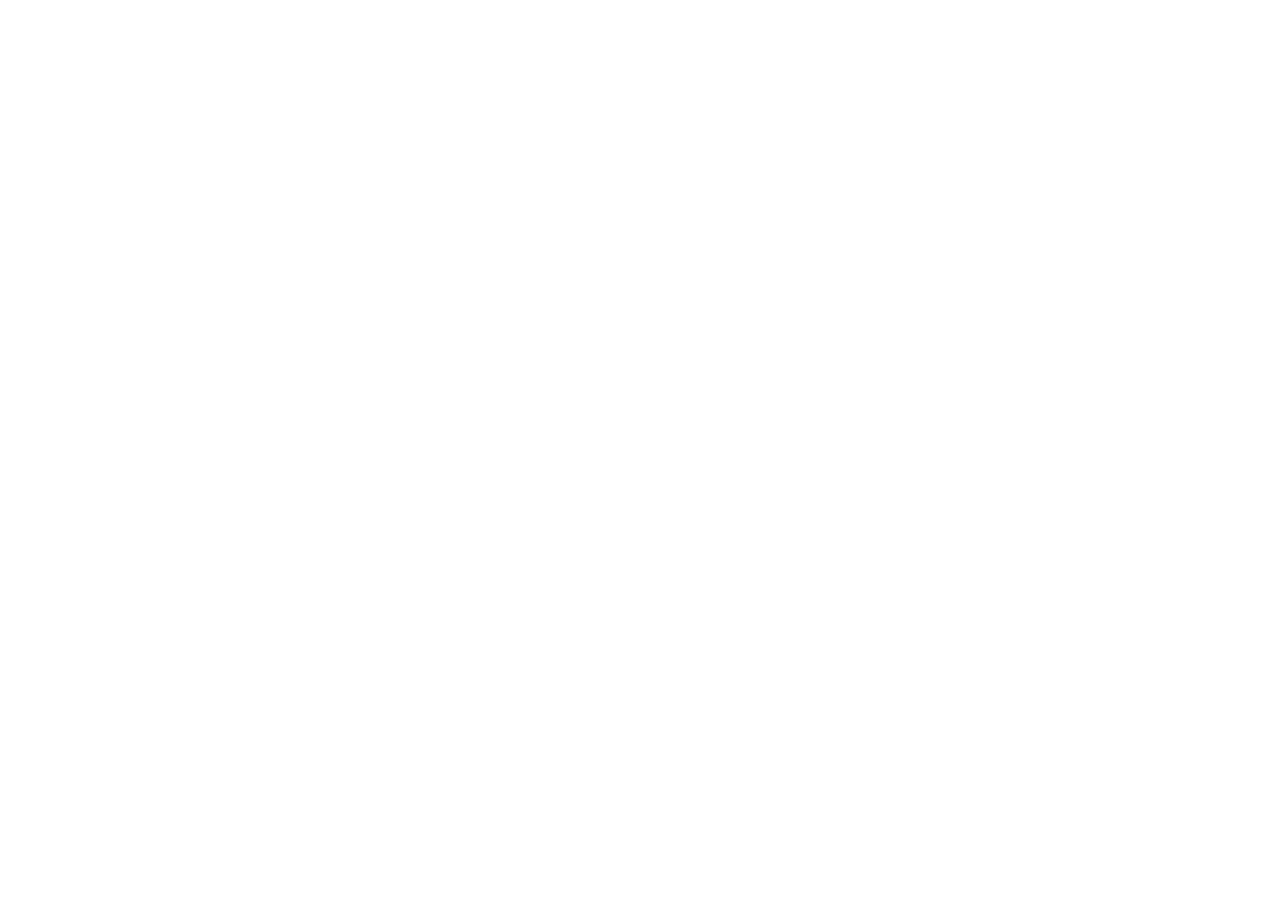
==== 2.html @ c3b14320 "ujdonsagok" ====
<!DOCTYPE html>
<html lang="en">
<head>
    <meta charset="UTF-8">
    <meta http-equiv="X-UA-Compatible" content="IE=edge">
    <meta name="viewport" content="width=device-width, initial-scale=1.0">
    <title>BMW</title>
</head>
<body>
    
</body>
</html>
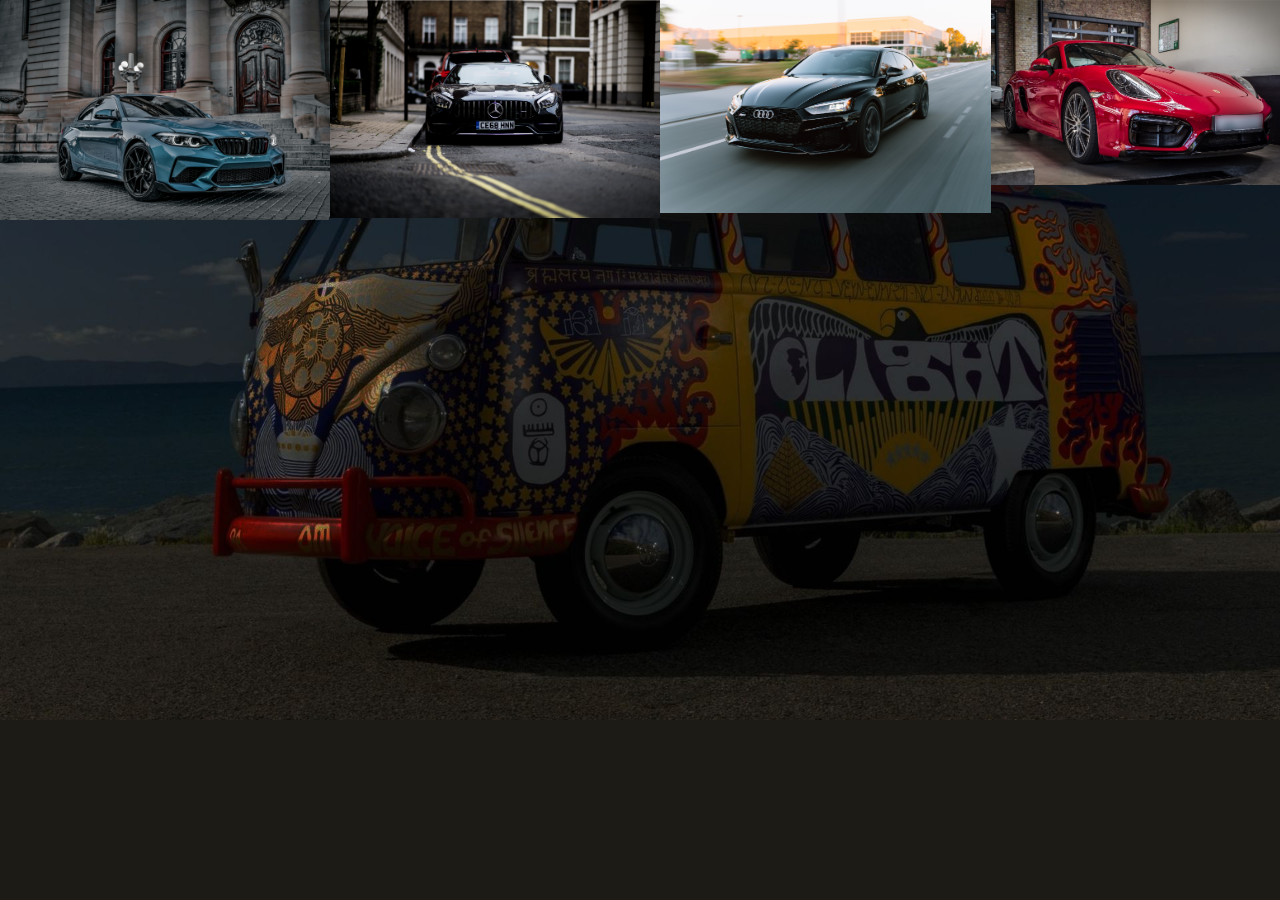
==== commit cd26860d: "cia" ====
--- a/2.html
+++ b/2.html
@@ -1,12 +1,29 @@
 <!DOCTYPE html>
-<html lang="en">
+<html lang="hu">
 <head>
     <meta charset="UTF-8">
     <meta http-equiv="X-UA-Compatible" content="IE=edge">
     <meta name="viewport" content="width=device-width, initial-scale=1.0">
-    <title>BMW</title>
+    <title>Autók</title>
+    <link
+            href="https://cdn.jsdelivr.net/npm/bootstrap@5.3.0-alpha3/dist/css/bootstrap.min.css"
+            rel="stylesheet"
+            integrity="sha384-KK94CHFLLe+nY2dmCWGMq91rCGa5gtU4mk92HdvYe+M/SXH301p5ILy+dN9+nJOZ"
+            crossorigin="anonymous">
+    <link rel="stylesheet" href="css/style2.css">
 </head>
 <body>
-    
+    <main >
+        <div class="cards row">
+            <div class="card1 col-12 col-md-6 col-lg-3"><img src="pics/bmw.png" alt="BMW" title="BMW"></div>
+            <div class="card2 col-12 col-md-6 col-lg-3"><img src="pics/mercedes.png" alt="Mercedes" title="Mercedes"></div>
+            <div class="card3 col-12 col-md-6 col-lg-3"><img src="pics/audi.png" alt="Audi" title="Audi"></div>
+            <div class="card4 col-12 col-md-6 col-lg-3"><img src="pics/porsche.png" alt="Porsche" title="Porsche"></div>
+        </div>
+    </main>
+    <script
+            src="https://cdn.jsdelivr.net/npm/bootstrap@5.3.0-alpha3/dist/js/bootstrap.bundle.min.js"
+            integrity="sha384-ENjdO4Dr2bkBIFxQpeoTz1HIcje39Wm4jDKdf19U8gI4ddQ3GYNS7NTKfAdVQSZe"
+            crossorigin="anonymous"></script>
 </body>
 </html>--- a/css/style2.css
+++ b/css/style2.css
@@ -0,0 +1,22 @@
+@import url('https://fonts.googleapis.com/css2?family=Wix+Madefor+Display:wght@400;500;600;700&display=swap');
+
+* {
+    box-sizing: border-box;
+    margin: 0;
+    padding: 0;
+}
+
+img {
+    width: 100%;
+}
+body{
+    background-image: url(../pics/230804_source.jpg);
+    background-repeat: no-repeat;
+    background-size: cover;
+    background-color: rgb(29,27,21);
+
+}
+.cards{
+    display: flex;
+}
+
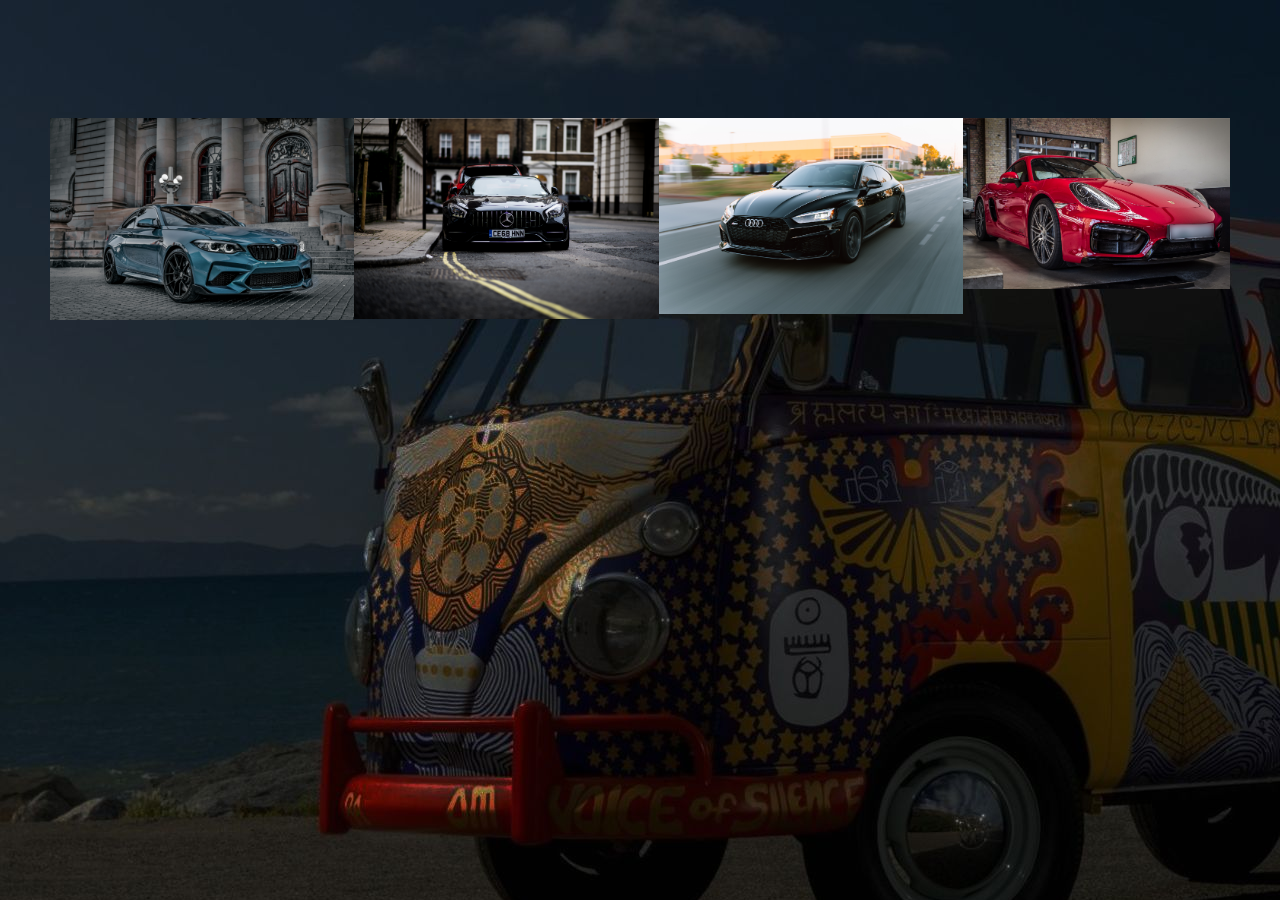
==== commit 6460e326: "mindenfele" ====
--- a/2.html
+++ b/2.html
@@ -1,29 +1,38 @@
 <!DOCTYPE html>
 <html lang="hu">
-<head>
-    <meta charset="UTF-8">
-    <meta http-equiv="X-UA-Compatible" content="IE=edge">
-    <meta name="viewport" content="width=device-width, initial-scale=1.0">
-    <title>Autók</title>
-    <link
+    <head>
+        <meta charset="UTF-8">
+        <meta http-equiv="X-UA-Compatible" content="IE=edge">
+        <meta name="viewport" content="width=device-width, initial-scale=1.0">
+        <title>Autók</title>
+        <link
             href="https://cdn.jsdelivr.net/npm/bootstrap@5.3.0-alpha3/dist/css/bootstrap.min.css"
             rel="stylesheet"
             integrity="sha384-KK94CHFLLe+nY2dmCWGMq91rCGa5gtU4mk92HdvYe+M/SXH301p5ILy+dN9+nJOZ"
             crossorigin="anonymous">
-    <link rel="stylesheet" href="css/style2.css">
-</head>
-<body>
-    <main >
-        <div class="cards row">
-            <div class="card1 col-12 col-md-6 col-lg-3"><img src="pics/bmw.png" alt="BMW" title="BMW"></div>
-            <div class="card2 col-12 col-md-6 col-lg-3"><img src="pics/mercedes.png" alt="Mercedes" title="Mercedes"></div>
-            <div class="card3 col-12 col-md-6 col-lg-3"><img src="pics/audi.png" alt="Audi" title="Audi"></div>
-            <div class="card4 col-12 col-md-6 col-lg-3"><img src="pics/porsche.png" alt="Porsche" title="Porsche"></div>
-        </div>
-    </main>
-    <script
+        <link rel="stylesheet" href="css/style2.css">
+    </head>
+    <body>
+        <main>
+            <div class="mycards">
+                <div class="kartyak row">
+                    <a href="for_cars/bmw.html" class="col-12 col-md-6 col-lg-3"><img class="cardok"
+                            src="pics/bmw.png" alt="BMW" title="BMW"></a>
+                    <a href="for_cars/mercedes.html" class="col-12 col-md-6 col-lg-3"><img class="cardok"
+                            src="pics/mercedes.png" alt="Mercedes"
+                            title="Mercedes"></a>
+                    <a href="for_cars/audi.html" class="col-12 col-md-6 col-lg-3"><img class="cardok"
+                            src="pics/audi.png" alt="Audi" title="Audi"></a>
+                    <a href="for_cars/porsche.html" class="col-12 col-md-6 col-lg-3"><img class="cardok"
+                            src="pics/porsche.png" alt="Porsche"
+                            title="Porsche"></a>
+                </div>
+
+            </div>
+        </main>
+        <script
             src="https://cdn.jsdelivr.net/npm/bootstrap@5.3.0-alpha3/dist/js/bootstrap.bundle.min.js"
             integrity="sha384-ENjdO4Dr2bkBIFxQpeoTz1HIcje39Wm4jDKdf19U8gI4ddQ3GYNS7NTKfAdVQSZe"
             crossorigin="anonymous"></script>
-</body>
+    </body>
 </html>--- a/css/style2.css
+++ b/css/style2.css
@@ -12,11 +12,23 @@
 body{
     background-image: url(../pics/230804_source.jpg);
     background-repeat: no-repeat;
-    background-size: cover;
+    background-attachment: fixed;
     background-color: rgb(29,27,21);
 
 }
-.cards{
+
+.kartyak{
     display: flex;
+    margin: 150px 50px 150px 50px;
+}
+a .cardok{
+    margin-bottom: 40px;
+    transform: translateY(-2rem);
+    transition-duration: .5s;
+}
+a .cardok:hover{
+    transform: translateY(2rem);
+    transition-duration: .5s;
 }
 
+
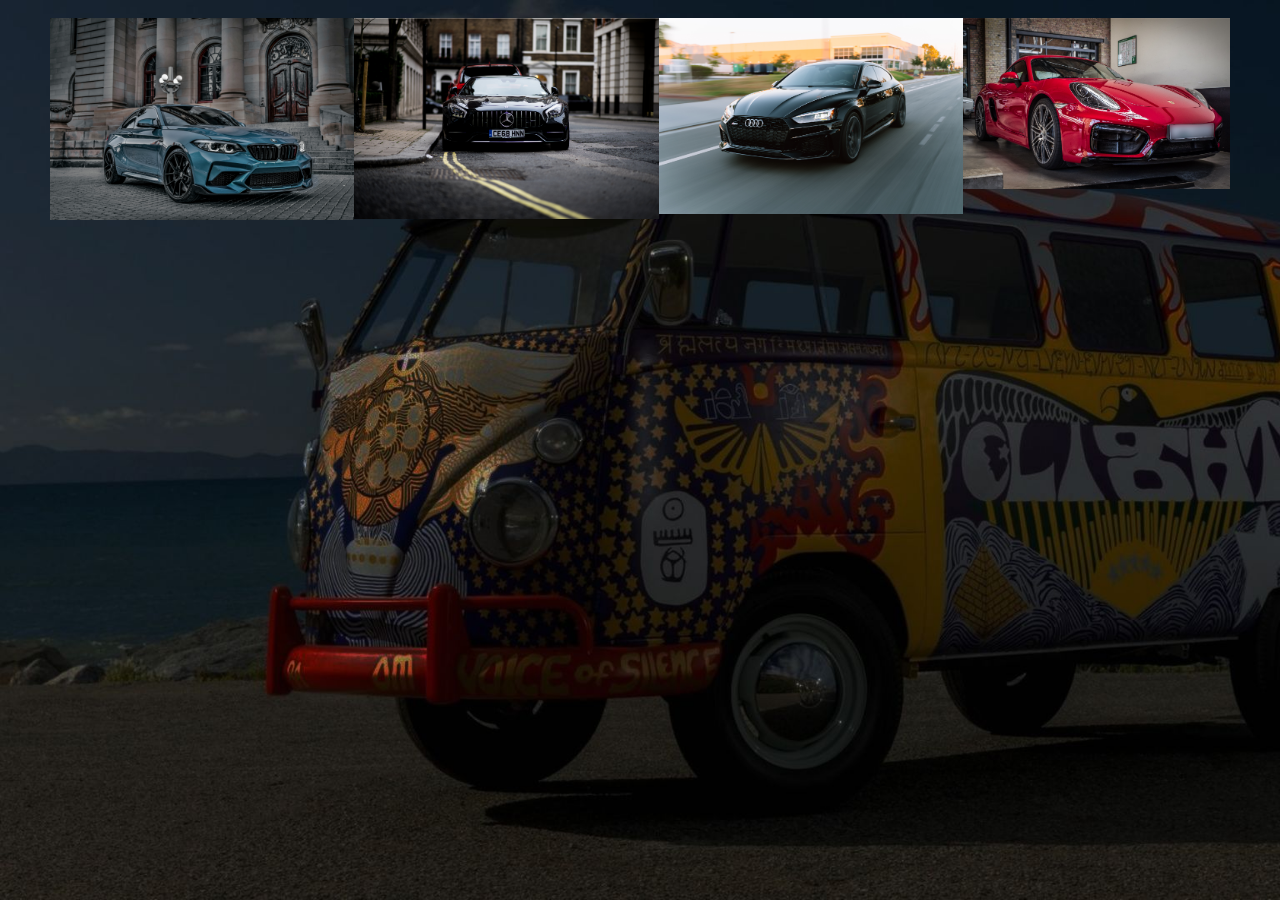
==== commit 7b38225d: "bmws" ====
--- a/2.html
+++ b/2.html
@@ -16,14 +16,14 @@
         <main>
             <div class="mycards">
                 <div class="kartyak row">
-                    <a href="for_cars/bmw.html" class="col-12 col-md-6 col-lg-3"><img class="cardok"
+                    <a href="for_cars/bmw.html" class="col-10 col-md-6 col-lg-3"><img class="cardok"
                             src="pics/bmw.png" alt="BMW" title="BMW"></a>
-                    <a href="for_cars/mercedes.html" class="col-12 col-md-6 col-lg-3"><img class="cardok"
+                    <a href="for_cars/mercedes.html" class="col-10 col-md-6 col-lg-3"><img class="cardok"
                             src="pics/mercedes.png" alt="Mercedes"
                             title="Mercedes"></a>
-                    <a href="for_cars/audi.html" class="col-12 col-md-6 col-lg-3"><img class="cardok"
+                    <a href="for_cars/audi.html" class="col-10 col-md-6 col-lg-3"><img class="cardok"
                             src="pics/audi.png" alt="Audi" title="Audi"></a>
-                    <a href="for_cars/porsche.html" class="col-12 col-md-6 col-lg-3"><img class="cardok"
+                    <a href="for_cars/porsche.html" class="col-10 col-md-6 col-lg-3"><img class="cardok"
                             src="pics/porsche.png" alt="Porsche"
                             title="Porsche"></a>
                 </div>
--- a/css/style2.css
+++ b/css/style2.css
@@ -10,19 +10,19 @@
     width: 100%;
 }
 body{
+    padding: 50px;
     background-image: url(../pics/230804_source.jpg);
     background-repeat: no-repeat;
     background-attachment: fixed;
-    background-color: rgb(29,27,21);
-
+    background-size: cover;
 }
 
 .kartyak{
+    justify-content: center;
     display: flex;
-    margin: 150px 50px 150px 50px;
 }
 a .cardok{
-    margin-bottom: 40px;
+    margin-bottom: 80px;
     transform: translateY(-2rem);
     transition-duration: .5s;
 }
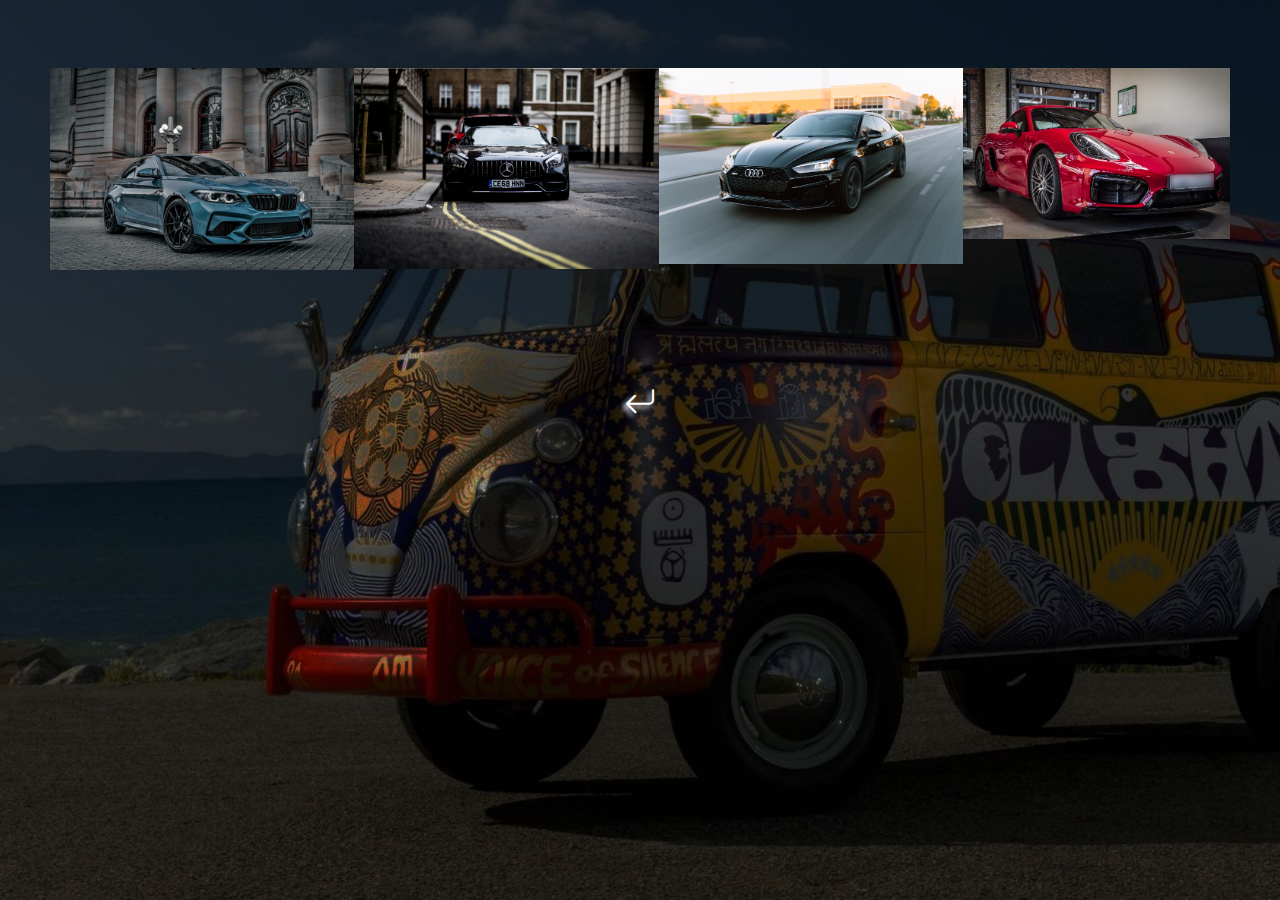
==== commit 00775136: "teljesKÉSZ" ====
--- a/2.html
+++ b/2.html
@@ -11,6 +11,7 @@
             integrity="sha384-KK94CHFLLe+nY2dmCWGMq91rCGa5gtU4mk92HdvYe+M/SXH301p5ILy+dN9+nJOZ"
             crossorigin="anonymous">
         <link rel="stylesheet" href="css/style2.css">
+        <link rel="stylesheet" href="https://cdn.jsdelivr.net/npm/bootstrap-icons@1.10.5/font/bootstrap-icons.css">
     </head>
     <body>
         <main>
@@ -29,7 +30,9 @@
                 </div>
 
             </div>
+            <a href="/index.html"><i class="bi bi-arrow-return-left"></i></a>
         </main>
+        
         <script
             src="https://cdn.jsdelivr.net/npm/bootstrap@5.3.0-alpha3/dist/js/bootstrap.bundle.min.js"
             integrity="sha384-ENjdO4Dr2bkBIFxQpeoTz1HIcje39Wm4jDKdf19U8gI4ddQ3GYNS7NTKfAdVQSZe"
--- a/css/style2.css
+++ b/css/style2.css
@@ -1,4 +1,5 @@
 @import url('https://fonts.googleapis.com/css2?family=Wix+Madefor+Display:wght@400;500;600;700&display=swap');
+@import url("https://cdn.jsdelivr.net/npm/bootstrap-icons@1.10.5/font/bootstrap-icons.css");
 
 * {
     box-sizing: border-box;
@@ -9,7 +10,8 @@
 img {
     width: 100%;
 }
-body{
+
+body {
     padding: 50px;
     background-image: url(../pics/230804_source.jpg);
     background-repeat: no-repeat;
@@ -17,18 +19,34 @@
     background-size: cover;
 }
 
-.kartyak{
+.mycards{
+    margin-top: 50px;
+}
+
+.kartyak {
     justify-content: center;
     display: flex;
 }
-a .cardok{
+
+a .cardok {
     margin-bottom: 80px;
     transform: translateY(-2rem);
     transition-duration: .5s;
 }
-a .cardok:hover{
+
+a .cardok:hover {
     transform: translateY(2rem);
     transition-duration: .5s;
 }
+i{
+    display: flex;
+    color: white;
+    font-size: 2rem;
+    justify-content: center;
+    text-shadow: -3px 3px 5px white;
+    
+}
+a{
+    text-decoration: none;
+}
 
-
